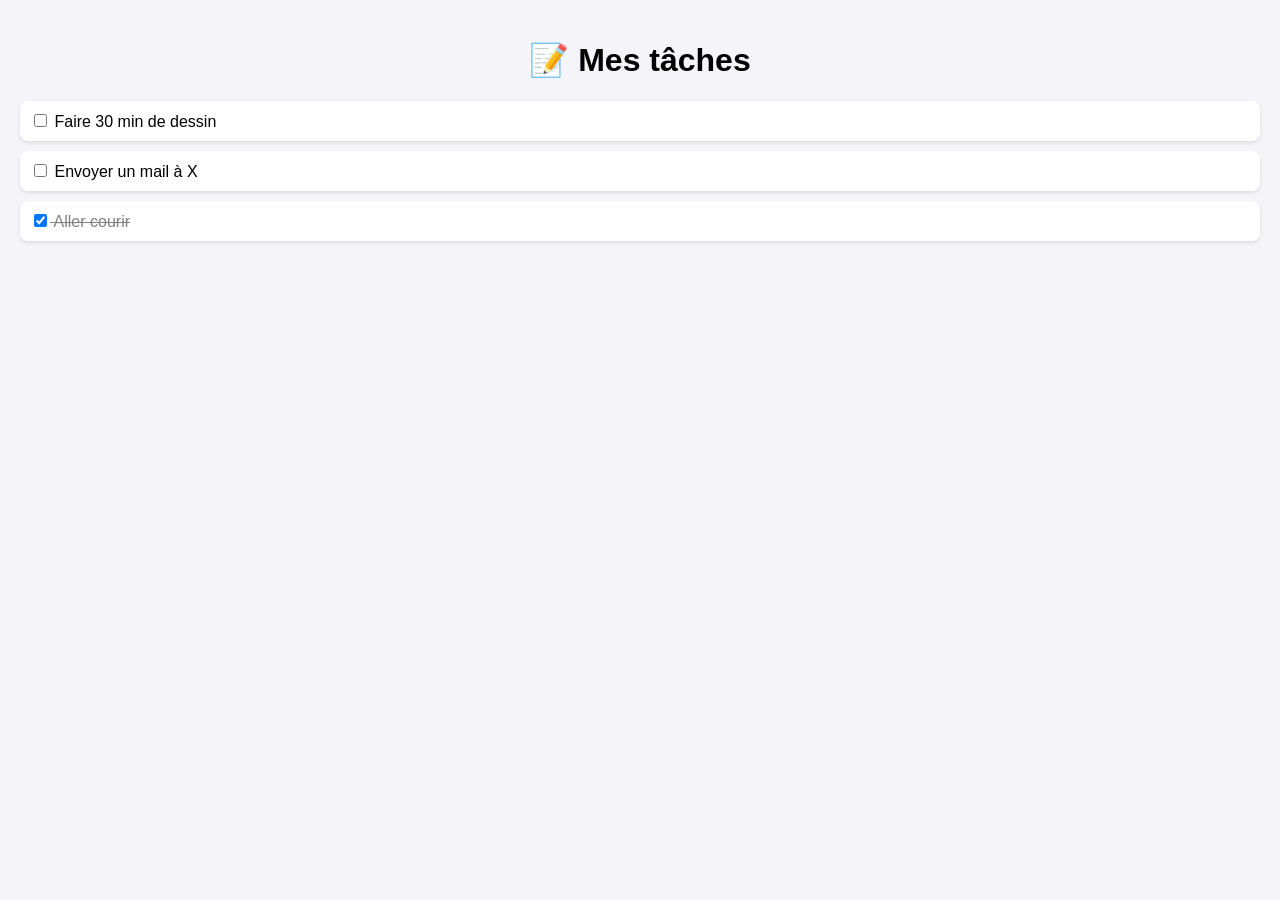
==== site/index.html @ 2faf7041 "création des premiers fichier et premier visuel" ====
<!DOCTYPE html>
<html lang="fr">
<head>
  <meta charset="UTF-8">
  <meta name="viewport" content="width=device-width, initial-scale=1.0">
  <title>Assistant Perso - ToDo</title>
  <link rel="stylesheet" href="style.css">
</head>
<body>
  <h1>📝 Mes tâches</h1>
  <div id="task-list"></div>
  <script src="script.js"></script>
</body>
</html>
---- site/style.css ----
body {
  font-family: Arial, sans-serif;
  background: #f4f4f9;
  margin: 0;
  padding: 20px;
}

h1 {
  text-align: center;
}

.task {
  background: white;
  padding: 10px;
  margin: 10px 0;
  border-radius: 8px;
  box-shadow: 0 2px 4px rgba(0,0,0,0.1);
}

.task.done {
  text-decoration: line-through;
  color: gray;
}
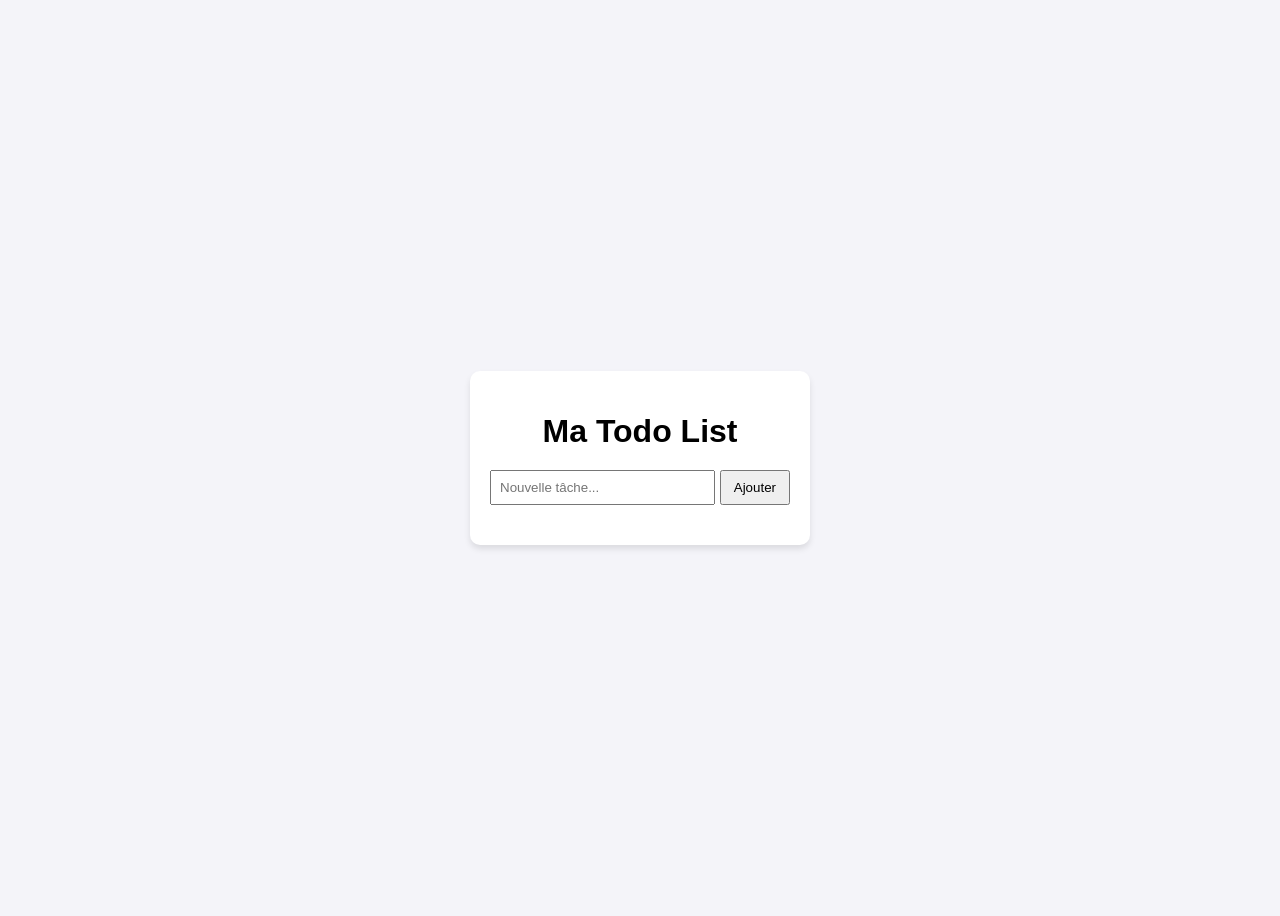
==== commit 7e81f858: "Création page principale" ====
--- a/site/index.html
+++ b/site/index.html
@@ -3,12 +3,21 @@
 <head>
   <meta charset="UTF-8">
   <meta name="viewport" content="width=device-width, initial-scale=1.0">
-  <title>Assistant Perso - ToDo</title>
+  <title>Ma Todo List</title>
   <link rel="stylesheet" href="style.css">
 </head>
 <body>
-  <h1>📝 Mes tâches</h1>
-  <div id="task-list"></div>
+  <div class="container">
+    <h1>Ma Todo List</h1>
+    
+    <div class="todo-input">
+      <input id="new-task" type="text" placeholder="Nouvelle tâche...">
+      <button onclick="addTask()">Ajouter</button>
+    </div>
+    
+    <ul id="todo-list"></ul>
+  </div>
+
   <script src="script.js"></script>
 </body>
 </html>
--- a/site/style.css
+++ b/site/style.css
@@ -1,23 +1,56 @@
 body {
   font-family: Arial, sans-serif;
   background: #f4f4f9;
-  margin: 0;
+  display: flex;
+  justify-content: center;
+  align-items: center;
+  height: 100vh;
+}
+
+.container {
+  background: white;
   padding: 20px;
+  border-radius: 10px;
+  box-shadow: 0 4px 6px rgba(0,0,0,0.1);
+  width: 300px;
 }
 
 h1 {
   text-align: center;
+  margin-bottom: 20px;
 }
 
-.task {
-  background: white;
-  padding: 10px;
-  margin: 10px 0;
-  border-radius: 8px;
-  box-shadow: 0 2px 4px rgba(0,0,0,0.1);
+.todo-input {
+  display: flex;
+  gap: 5px;
 }
 
-.task.done {
+#new-task {
+  flex: 1;
+  padding: 8px;
+}
+
+button {
+  padding: 8px 12px;
+  cursor: pointer;
+}
+
+ul {
+  list-style: none;
+  padding: 0;
+  margin-top: 20px;
+}
+
+li {
+  padding: 8px;
+  background: #eee;
+  margin-bottom: 8px;
+  border-radius: 5px;
+  display: flex;
+  justify-content: space-between;
+}
+
+li.done {
   text-decoration: line-through;
   color: gray;
 }
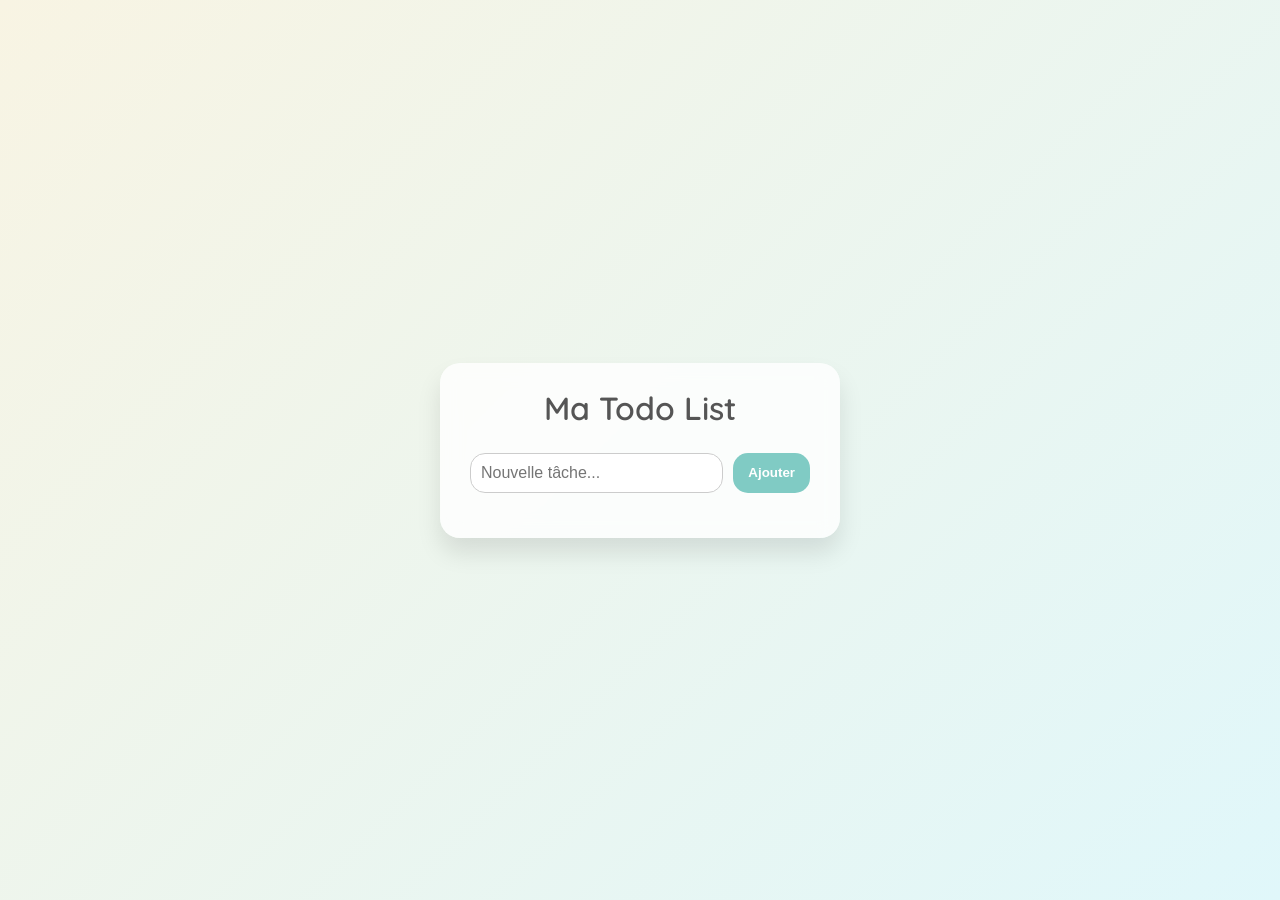
==== commit d7d5d864: "Amélioration visuelle" ====
--- a/site/index.html
+++ b/site/index.html
@@ -3,7 +3,8 @@
 <head>
   <meta charset="UTF-8">
   <meta name="viewport" content="width=device-width, initial-scale=1.0">
-  <title>Ma Todo List</title>
+  <title>Ma Todo Cozy</title>
+  <link href="https://fonts.googleapis.com/css2?family=Quicksand:wght@400;600&display=swap" rel="stylesheet">
   <link rel="stylesheet" href="style.css">
 </head>
 <body>
--- a/site/style.css
+++ b/site/style.css
@@ -1,57 +1,144 @@
+/* Police et reset */
+* {
+  margin: 0;
+  padding: 0;
+  box-sizing: border-box;
+}
 body {
-  font-family: Arial, sans-serif;
-  background: #f4f4f9;
+  font-family: 'Quicksand', sans-serif;
+  background: linear-gradient(135deg, #f8f4e3, #e0f7fa);
   display: flex;
   justify-content: center;
   align-items: center;
-  height: 100vh;
+  min-height: 100vh;
 }
 
+/* Container */
 .container {
-  background: white;
-  padding: 20px;
-  border-radius: 10px;
-  box-shadow: 0 4px 6px rgba(0,0,0,0.1);
-  width: 300px;
+  background: #ffffffcc;
+  backdrop-filter: blur(10px);
+  padding: 25px 30px;
+  border-radius: 20px;
+  box-shadow: 0 15px 25px rgba(0,0,0,0.1);
+  width: 90%;
+  max-width: 400px;
+  text-align: center;
 }
 
+/* Titre */
 h1 {
-  text-align: center;
-  margin-bottom: 20px;
+  margin-bottom: 25px;
+  font-weight: 600;
+  color: #555;
 }
 
+/* Input + button */
 .todo-input {
   display: flex;
-  gap: 5px;
+  gap: 10px;
+  margin-bottom: 20px;
 }
 
 #new-task {
   flex: 1;
-  padding: 8px;
+  padding: 10px;
+  border-radius: 15px;
+  border: 1px solid #ccc;
+  outline: none;
+  font-size: 16px;
+  transition: 0.3s;
+}
+
+#new-task:focus {
+  border-color: #80cbc4;
+  box-shadow: 0 0 8px rgba(128,203,196,0.4);
 }
 
 button {
-  padding: 8px 12px;
+  padding: 10px 15px;
+  border: none;
+  background: #80cbc4;
+  color: white;
+  font-weight: 600;
+  border-radius: 15px;
+  cursor: pointer;
+  transition: 0.3s;
+}
+
+button:hover {
+  background: #4db6ac;
+}
+
+/* Todo list */
+ul {
+  list-style: none;
+  padding: 0;
+}
+
+li {
+  display: flex;
+  align-items: center;
+  justify-content: space-between;
+  padding: 12px 15px;
+  margin-bottom: 12px;
+  background: #f0f4f8;
+  border-radius: 15px;
+  box-shadow: 0 6px 8px rgba(0,0,0,0.05);
+  transition: all 0.3s ease;
   cursor: pointer;
 }
 
-ul {
-  list-style: none;
-  padding: 0;
-  margin-top: 20px;
+li:hover {
+  transform: translateY(-2px);
+  box-shadow: 0 8px 12px rgba(0,0,0,0.1);
 }
 
-li {
-  padding: 8px;
-  background: #eee;
-  margin-bottom: 8px;
-  border-radius: 5px;
-  display: flex;
-  justify-content: space-between;
+li.done span {
+  text-decoration: line-through;
+  color: #999;
 }
 
-li.done {
-  text-decoration: line-through;
-  color: gray;
+/* Avatars */
+li img {
+  width: 25px;
+  height: 25px;
+  margin-right: 10px;
 }
 
+/* Bouton supprimer */
+li button {
+  background: #ff8a65;
+  border: none;
+  border-radius: 50%;
+  width: 28px;
+  height: 28px;
+  font-size: 14px;
+  color: white;
+  cursor: pointer;
+  transition: 0.3s;
+}
+
+li button:hover {
+  background: #ff5722;
+}
+
+/* Animations */
+li.added {
+  animation: fadeIn 0.4s ease;
+}
+
+@keyframes fadeIn {
+  from { opacity: 0; transform: translateY(-10px);}
+  to { opacity: 1; transform: translateY(0);}
+}
+
+/* Responsive */
+@media(max-width: 450px){
+  .container {
+    padding: 20px;
+  }
+  #new-task, button {
+    font-size: 14px;
+  }
+}
+
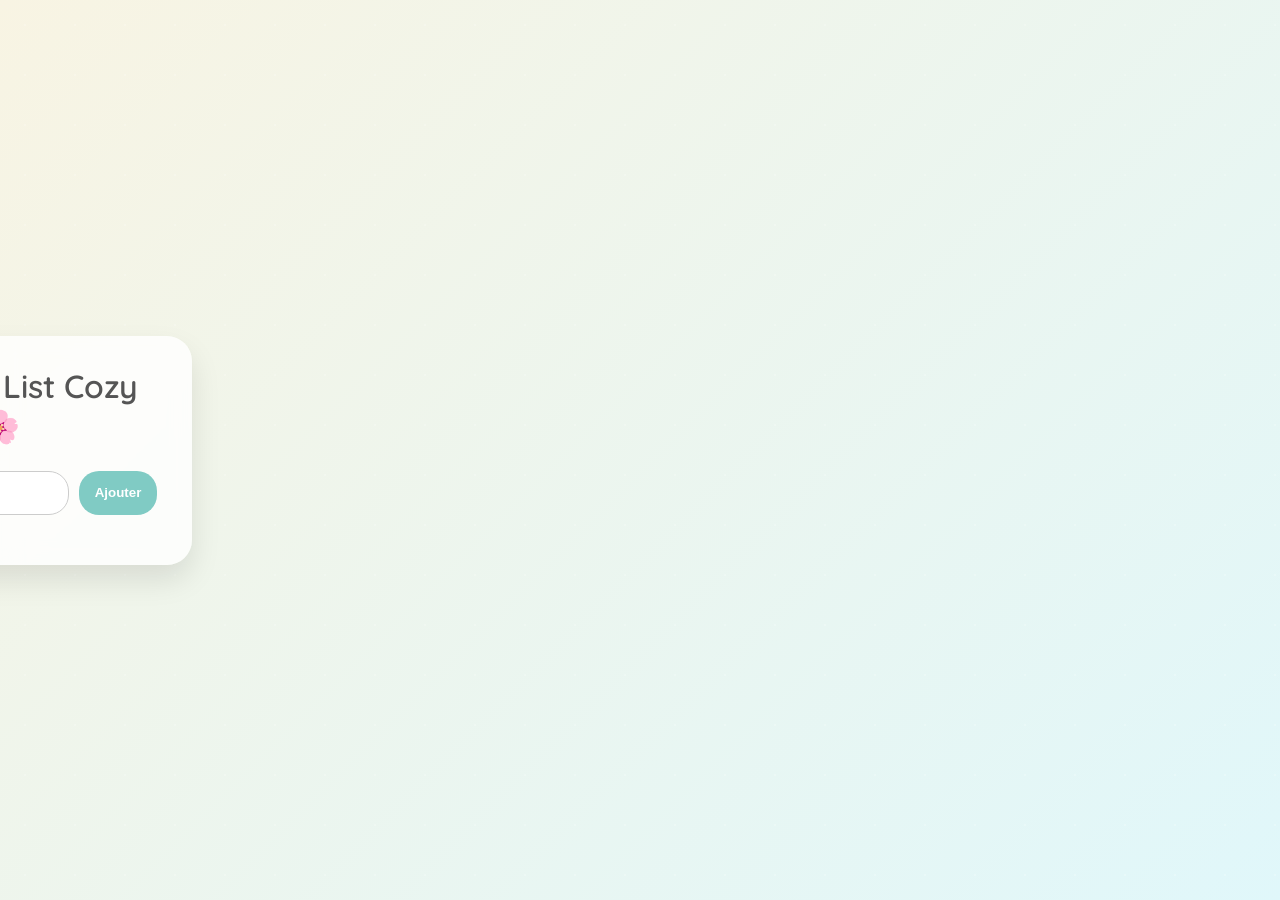
==== commit 95bf0561: "Amélioration visuelle" ====
--- a/site/index.html
+++ b/site/index.html
@@ -3,13 +3,13 @@
 <head>
   <meta charset="UTF-8">
   <meta name="viewport" content="width=device-width, initial-scale=1.0">
-  <title>Ma Todo Cozy</title>
+  <title>Todo Cozy Animée</title>
   <link href="https://fonts.googleapis.com/css2?family=Quicksand:wght@400;600&display=swap" rel="stylesheet">
   <link rel="stylesheet" href="style.css">
 </head>
 <body>
   <div class="container">
-    <h1>Ma Todo List</h1>
+    <h1>Ma Todo List Cozy 🌸</h1>
     
     <div class="todo-input">
       <input id="new-task" type="text" placeholder="Nouvelle tâche...">
@@ -19,6 +19,8 @@
     <ul id="todo-list"></ul>
   </div>
 
+  <canvas id="confetti"></canvas>
+
   <script src="script.js"></script>
 </body>
 </html>
--- a/site/style.css
+++ b/site/style.css
@@ -1,144 +1,95 @@
-/* Police et reset */
-* {
-  margin: 0;
-  padding: 0;
-  box-sizing: border-box;
+/* Reset et police */
+* { margin:0; padding:0; box-sizing:border-box; }
+body {
+  font-family:'Quicksand', sans-serif;
+  display:flex;
+  justify-content:center;
+  align-items:center;
+  min-height:100vh;
+  background: linear-gradient(135deg, #f8f4e3, #e0f7fa);
+  overflow: hidden;
 }
-body {
-  font-family: 'Quicksand', sans-serif;
-  background: linear-gradient(135deg, #f8f4e3, #e0f7fa);
-  display: flex;
-  justify-content: center;
-  align-items: center;
-  min-height: 100vh;
+
+/* Fond animé subtil */
+body::before {
+  content:'';
+  position:absolute;
+  top:0; left:0; width:100%; height:100%;
+  background: radial-gradient(circle, rgba(255,255,255,0.2) 1px, transparent 1px);
+  background-size: 50px 50px;
+  animation: bgMove 20s linear infinite;
+  z-index:0;
+}
+@keyframes bgMove {
+  from { background-position:0 0; }
+  to { background-position:50px 50px; }
 }
 
 /* Container */
 .container {
-  background: #ffffffcc;
+  position:relative;
+  z-index:1;
+  background:#ffffffcc;
   backdrop-filter: blur(10px);
-  padding: 25px 30px;
-  border-radius: 20px;
-  box-shadow: 0 15px 25px rgba(0,0,0,0.1);
-  width: 90%;
-  max-width: 400px;
-  text-align: center;
+  padding:30px 35px;
+  border-radius:25px;
+  box-shadow:0 15px 30px rgba(0,0,0,0.1);
+  width:90%;
+  max-width:450px;
+  text-align:center;
 }
 
 /* Titre */
-h1 {
-  margin-bottom: 25px;
-  font-weight: 600;
-  color: #555;
+h1 { margin-bottom:25px; font-weight:600; color:#555; }
+
+/* Input */
+.todo-input {
+  display:flex; gap:10px; margin-bottom:20px;
 }
-
-/* Input + button */
-.todo-input {
-  display: flex;
-  gap: 10px;
-  margin-bottom: 20px;
+#new-task {
+  flex:1;
+  padding:12px; border-radius:20px; border:1px solid #ccc;
+  font-size:16px; outline:none; transition:0.3s;
 }
-
-#new-task {
-  flex: 1;
-  padding: 10px;
-  border-radius: 15px;
-  border: 1px solid #ccc;
-  outline: none;
-  font-size: 16px;
-  transition: 0.3s;
+#new-task:focus { border-color:#80cbc4; box-shadow:0 0 8px rgba(128,203,196,0.4); }
+button {
+  padding:12px 16px; border:none; border-radius:20px;
+  background:#80cbc4; color:white; font-weight:600; cursor:pointer;
+  transition:0.3s;
 }
-
-#new-task:focus {
-  border-color: #80cbc4;
-  box-shadow: 0 0 8px rgba(128,203,196,0.4);
-}
-
-button {
-  padding: 10px 15px;
-  border: none;
-  background: #80cbc4;
-  color: white;
-  font-weight: 600;
-  border-radius: 15px;
-  cursor: pointer;
-  transition: 0.3s;
-}
-
-button:hover {
-  background: #4db6ac;
-}
+button:hover { background:#4db6ac; }
 
 /* Todo list */
-ul {
-  list-style: none;
-  padding: 0;
+ul { list-style:none; padding:0; }
+li {
+  display:flex; align-items:center; justify-content:space-between;
+  padding:14px 16px; margin-bottom:14px;
+  background:#f0f4f8; border-radius:20px;
+  box-shadow:0 6px 10px rgba(0,0,0,0.05);
+  transition: all 0.3s ease, transform 0.2s;
+  cursor:pointer;
 }
-
-li {
-  display: flex;
-  align-items: center;
-  justify-content: space-between;
-  padding: 12px 15px;
-  margin-bottom: 12px;
-  background: #f0f4f8;
-  border-radius: 15px;
-  box-shadow: 0 6px 8px rgba(0,0,0,0.05);
-  transition: all 0.3s ease;
-  cursor: pointer;
-}
-
-li:hover {
-  transform: translateY(-2px);
-  box-shadow: 0 8px 12px rgba(0,0,0,0.1);
-}
-
-li.done span {
-  text-decoration: line-through;
-  color: #999;
-}
+li:hover { transform:translateY(-2px); box-shadow:0 8px 15px rgba(0,0,0,0.1); }
+li.done span { text-decoration: line-through; color:#999; }
 
 /* Avatars */
-li img {
-  width: 25px;
-  height: 25px;
-  margin-right: 10px;
-}
+li span.avatar { margin-right:10px; font-size:22px; }
 
 /* Bouton supprimer */
 li button {
-  background: #ff8a65;
-  border: none;
-  border-radius: 50%;
-  width: 28px;
-  height: 28px;
-  font-size: 14px;
-  color: white;
-  cursor: pointer;
-  transition: 0.3s;
+  background:#ff8a65; border:none; border-radius:50%;
+  width:30px; height:30px; font-size:14px; color:white; cursor:pointer;
+  transition:0.3s;
+}
+li button:hover { background:#ff5722; }
+
+/* Animations */
+li.added { animation: fadeIn 0.4s ease; }
+@keyframes fadeIn { from {opacity:0; transform:translateY(-15px);} to{opacity:1; transform:translateY(0);} }
+
+/* Responsive */
+@media(max-width:480px){
+  .container { padding:20px; }
+  #new-task, button { font-size:14px; }
 }
 
-li button:hover {
-  background: #ff5722;
-}
-
-/* Animations */
-li.added {
-  animation: fadeIn 0.4s ease;
-}
-
-@keyframes fadeIn {
-  from { opacity: 0; transform: translateY(-10px);}
-  to { opacity: 1; transform: translateY(0);}
-}
-
-/* Responsive */
-@media(max-width: 450px){
-  .container {
-    padding: 20px;
-  }
-  #new-task, button {
-    font-size: 14px;
-  }
-}
-
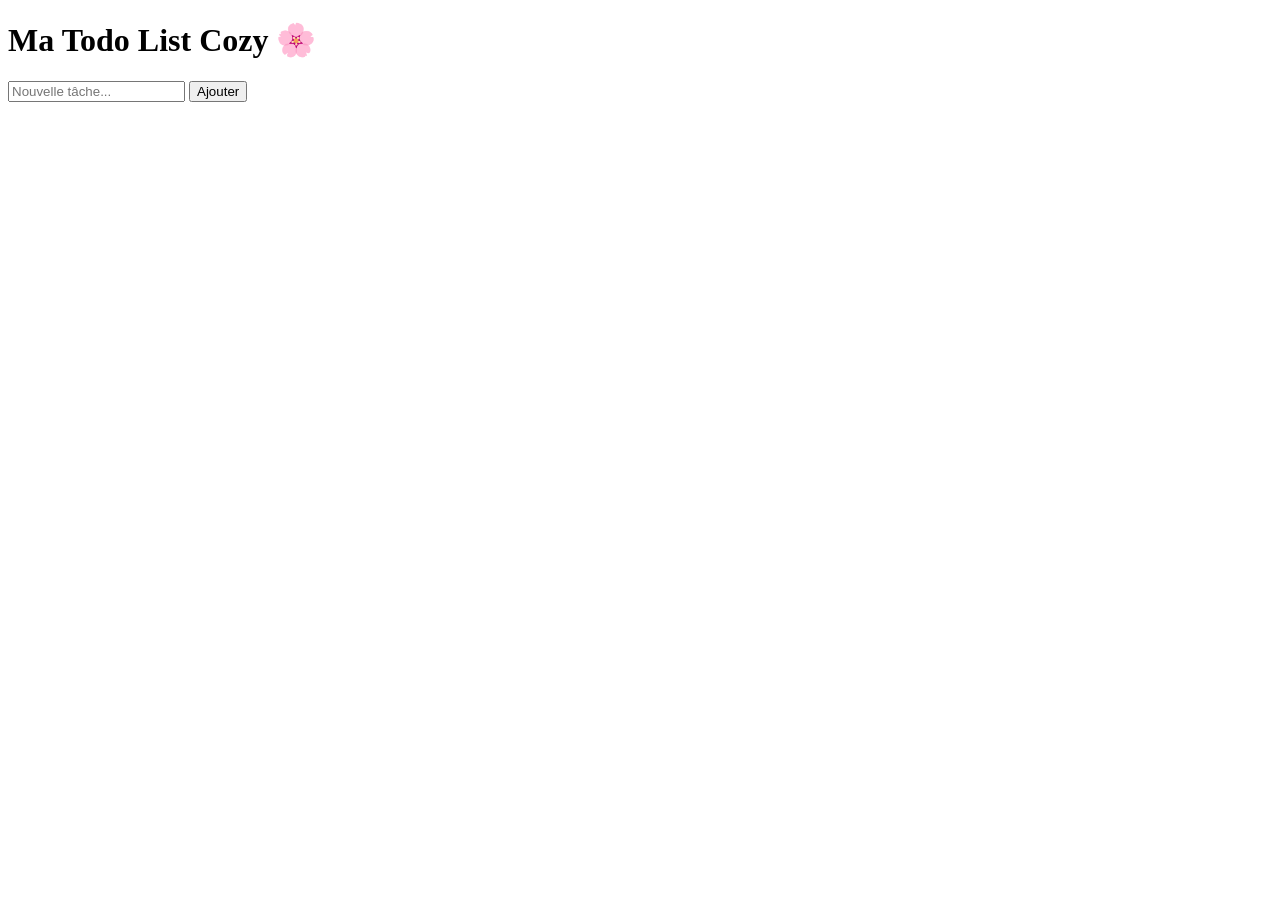
==== commit 9b28e6f7: "Amélioration visuelle" ====
--- a/site/index.html
+++ b/site/index.html
@@ -5,7 +5,7 @@
   <meta name="viewport" content="width=device-width, initial-scale=1.0">
   <title>Todo Cozy Animée</title>
   <link href="https://fonts.googleapis.com/css2?family=Quicksand:wght@400;600&display=swap" rel="stylesheet">
-  <link rel="stylesheet" href="style.css">
+  <link rel="stylesheet" href="site/style.css">
 </head>
 <body>
   <div class="container">
@@ -21,7 +21,7 @@
 
   <canvas id="confetti"></canvas>
 
-  <script src="script.js"></script>
+  <script src="site/script.js"></script>
 </body>
 </html>
 
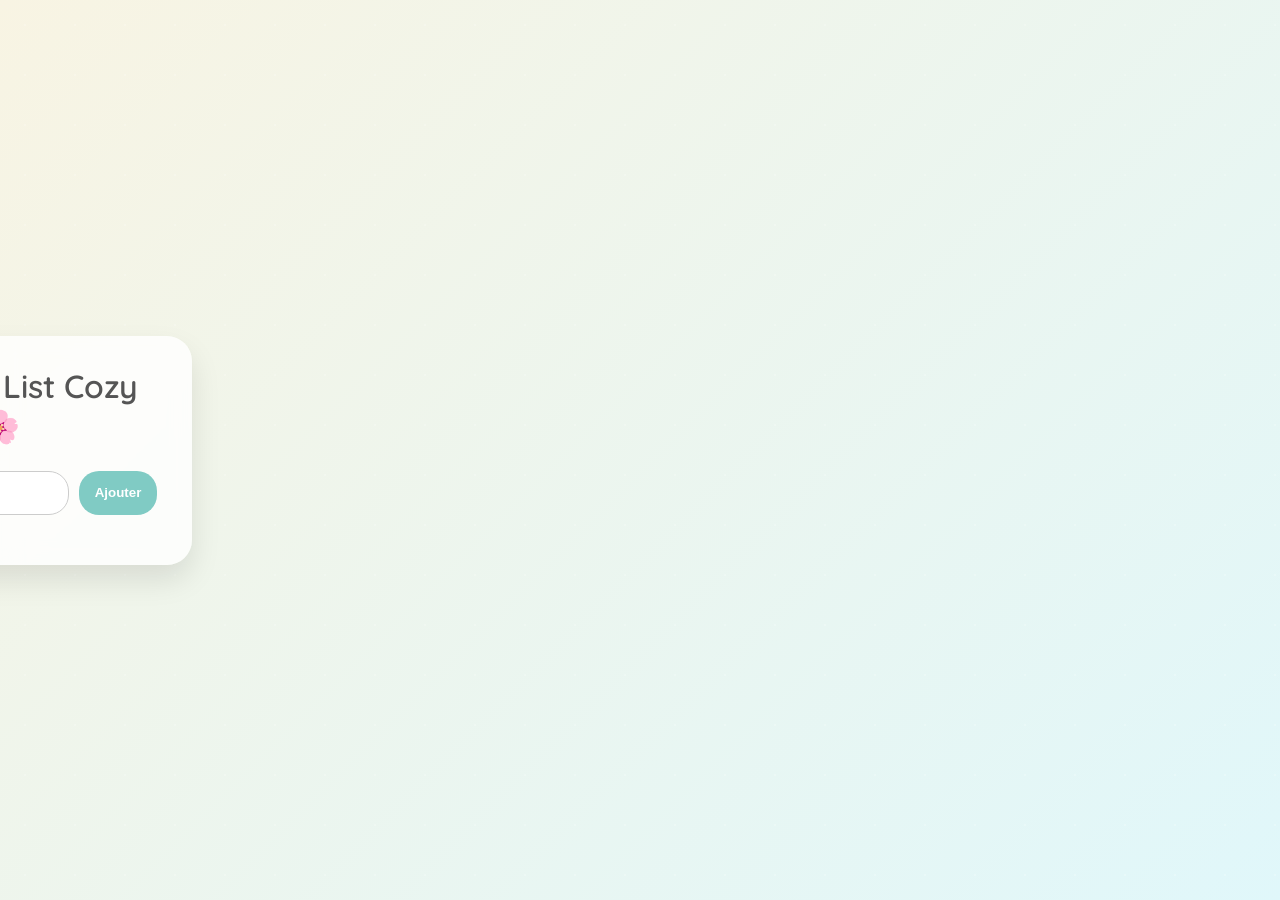
==== commit 1ff93986: "Amélioration visuelle" ====
--- a/site/index.html
+++ b/site/index.html
@@ -5,7 +5,7 @@
   <meta name="viewport" content="width=device-width, initial-scale=1.0">
   <title>Todo Cozy Animée</title>
   <link href="https://fonts.googleapis.com/css2?family=Quicksand:wght@400;600&display=swap" rel="stylesheet">
-  <link rel="stylesheet" href="site/style.css">
+  <link rel="stylesheet" href="style.css">
 </head>
 <body>
   <div class="container">
@@ -21,7 +21,7 @@
 
   <canvas id="confetti"></canvas>
 
-  <script src="site/script.js"></script>
+  <script src="script.js"></script>
 </body>
 </html>
 
--- a/site/style.css
+++ b/site/style.css
@@ -0,0 +1,95 @@
+/* Reset et police */
+* { margin:0; padding:0; box-sizing:border-box; }
+body {
+  font-family:'Quicksand', sans-serif;
+  display:flex;
+  justify-content:center;
+  align-items:center;
+  min-height:100vh;
+  background: linear-gradient(135deg, #f8f4e3, #e0f7fa);
+  overflow: hidden;
+}
+
+/* Fond animé subtil */
+body::before {
+  content:'';
+  position:absolute;
+  top:0; left:0; width:100%; height:100%;
+  background: radial-gradient(circle, rgba(255,255,255,0.2) 1px, transparent 1px);
+  background-size: 50px 50px;
+  animation: bgMove 20s linear infinite;
+  z-index:0;
+}
+@keyframes bgMove {
+  from { background-position:0 0; }
+  to { background-position:50px 50px; }
+}
+
+/* Container */
+.container {
+  position:relative;
+  z-index:1;
+  background:#ffffffcc;
+  backdrop-filter: blur(10px);
+  padding:30px 35px;
+  border-radius:25px;
+  box-shadow:0 15px 30px rgba(0,0,0,0.1);
+  width:90%;
+  max-width:450px;
+  text-align:center;
+}
+
+/* Titre */
+h1 { margin-bottom:25px; font-weight:600; color:#555; }
+
+/* Input */
+.todo-input {
+  display:flex; gap:10px; margin-bottom:20px;
+}
+#new-task {
+  flex:1;
+  padding:12px; border-radius:20px; border:1px solid #ccc;
+  font-size:16px; outline:none; transition:0.3s;
+}
+#new-task:focus { border-color:#80cbc4; box-shadow:0 0 8px rgba(128,203,196,0.4); }
+button {
+  padding:12px 16px; border:none; border-radius:20px;
+  background:#80cbc4; color:white; font-weight:600; cursor:pointer;
+  transition:0.3s;
+}
+button:hover { background:#4db6ac; }
+
+/* Todo list */
+ul { list-style:none; padding:0; }
+li {
+  display:flex; align-items:center; justify-content:space-between;
+  padding:14px 16px; margin-bottom:14px;
+  background:#f0f4f8; border-radius:20px;
+  box-shadow:0 6px 10px rgba(0,0,0,0.05);
+  transition: all 0.3s ease, transform 0.2s;
+  cursor:pointer;
+}
+li:hover { transform:translateY(-2px); box-shadow:0 8px 15px rgba(0,0,0,0.1); }
+li.done span { text-decoration: line-through; color:#999; }
+
+/* Avatars */
+li span.avatar { margin-right:10px; font-size:22px; }
+
+/* Bouton supprimer */
+li button {
+  background:#ff8a65; border:none; border-radius:50%;
+  width:30px; height:30px; font-size:14px; color:white; cursor:pointer;
+  transition:0.3s;
+}
+li button:hover { background:#ff5722; }
+
+/* Animations */
+li.added { animation: fadeIn 0.4s ease; }
+@keyframes fadeIn { from {opacity:0; transform:translateY(-15px);} to{opacity:1; transform:translateY(0);} }
+
+/* Responsive */
+@media(max-width:480px){
+  .container { padding:20px; }
+  #new-task, button { font-size:14px; }
+}
+
